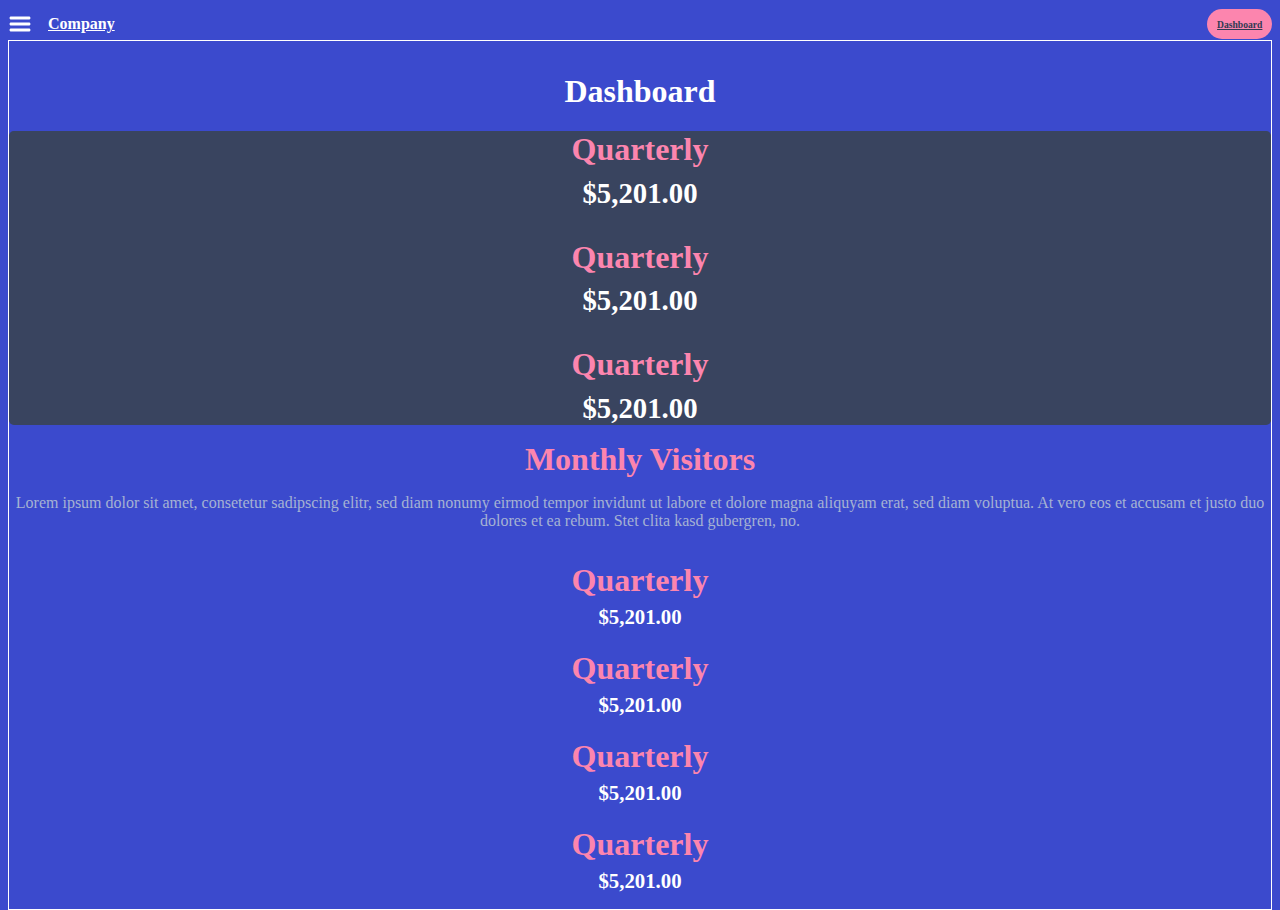
==== project refactoring module/index.html @ b436b803 "first commit" ====
<html>
    <head>
        <link rel="stylesheet" href="scripts.css">
    </head>
    <body>
        
        <nav id="nav">
            <div class="inner-wrapper">
                <svg viewBox="0 0 32 37" id="exit-btn">
                    <path id="back" d="M15.9,4.492a3,3,0,0,1,5.194,0L34.4,27.5A3,3,0,0,1,31.8,32H5.2a3,3,0,0,1-2.6-4.5Z" transform="translate(0 37) rotate(-90)" fill="#fff"/>
                </svg>
                
                <p>Lorem ipsum dolor sit amet, consetetur sadipscing elitr, sed diam nonumy eirmod</p>
            </div>
            <ul>
                <li class="selected"><a href="#">Dashboard</a></li>
                <li><a href="#">Settings</a></li>
                <li><a href="#">Profile</a></li>
                <li><a href="#">Reset Access</a></li>
                <li><a href="#">Contact</a></li>
            </ul>
        </nav>
        
        <header>
            <svg height="32px" id="menu-btn" class="open" viewBox="0 0 32 32">
                <path fill="white" d="M4,10h24c1.104,0,2-0.896,2-2s-0.896-2-2-2H4C2.896,6,2,6.896,2,8S2.896,10,4,10z M28,14H4c-1.104,0-2,0.896-2,2  s0.896,2,2,2h24c1.104,0,2-0.896,2-2S29.104,14,28,14z M28,22H4c-1.104,0-2,0.896-2,2s0.896,2,2,2h24c1.104,0,2-0.896,2-2  S29.104,22,28,22z"/>
            </svg>
            
            <a href="#" class="logo">Company</a>
            
            <a href="#" class="cta-btn">Dashboard</a>
        </header>
        
        <main>
            <h1>Dashboard</h1>
            
            <section class="panel">
                <ul class="data">
                    <li>
                        <h3>Quarterly</h3>
                        <p>$5,201.00</p>
                    </li>
                    <li>
                        <h3>Quarterly</h3>
                        <p>$5,201.00</p>
                    </li>
                    <li>
                        <h3>Quarterly</h3>
                        <p>$5,201.00</p>
                    </li>
                </ul>
            </section>
            
            <div class="columns half">
                <div class="col left">
                    <h3>Monthly Visitors</h3>
                    
                    <p>Lorem ipsum dolor sit amet, consetetur sadipscing elitr, sed diam nonumy eirmod tempor invidunt ut labore et dolore magna aliquyam erat, sed diam voluptua. At vero eos et accusam et justo duo dolores et ea rebum. Stet clita kasd gubergren, no.</p>
                </div>
                <div class="col">
                    <ul class="data secondary">
                        <li>
                            <h3>Quarterly</h3>
                            <p>$5,201.00</p>
                        </li>
                        <li>
                            <h3>Quarterly</h3>
                            <p>$5,201.00</p>
                        </li>
                        <li>
                            <h3>Quarterly</h3>
                            <p>$5,201.00</p>
                        </li>
                        <li>
                            <h3>Quarterly</h3>
                            <p>$5,201.00</p>
                        </li>
                    </ul>
                </div>
            </div>
        </main>
        
        <script src="index.pack.js"></script>
    </body>
</html>
---- project refactoring module/scripts.css ----
@import url('https://fonts.googleapis.com/css?family=Nunito:400,700&display=swap');

* {
    box-sizing: border-box;
}
html, body {
    margin: 0;
    padding: 0;
}

body {
    background: #3b4acd;
    color: #A5B2D3;
    padding: .5em;
    font-family: serif;
    height: 100vh;
    text-align:center;
}

header {
    display: flex;
    align-items: center;
    justify-content: center;
}

header svg {
    width: 1.5em;
    cursor: pointer;
}

a {
    color: white;
}


ul {
    list-style: none;
    padding: 0;
}

a.logo {
    font-weight: bold;
    margin: 0 1em;
}

a.cta-btn {
    margin-left: auto;
    background: #FC85AE;
    padding: 1em;
    display: inline-block;
    border-radius: 2em;
    font-size: .6em;
    color: #303A52;
    font-weight: bold;
}

/* Navigation */


nav {
    position: fixed;
    background: #576483;
    height: 100vh;
    left: 0;
    top: 0;
    width: 80%;
    visibility: hidden;
    transform: translateX(-50%);
    opacity: 0;
    transition: all .3s;
    text-align: center;
}


nav p {
    margin-bottom: 0;
}

nav svg {
    cursor: pointer;
    width: 1em;
}

nav ul li a {
    display: block;
    padding: .2em;
    font-size: 1.8em;
}

.selected {
    background: #9E579D;
}

.open-nav {
    visibility: unset;
    opacity: 1;
    transform: translateX(0);
}


/* Main Section */


h1 {
    color: white;
    margin-top: 1em;
}

.panel {
    background: #39445F;
    border-radius: .3em;
}

h3 {
    color: #FC85AE;
    margin: 0;
    font-size: 2em;
}

ul.data li p {
    color: white;
    font-weight: bold;
    font-size: 1.8em;
    margin: .3em 0 1em;
}

ul.data li:last-child p {
    margin-bottom: 0;
}
ul.secondary {
    margin-top: 2em;
}
ul.secondary li p {
    font-size: 1.3em;
}

main {
    border: 1px solid white;
}


/* Your Fixes Below */
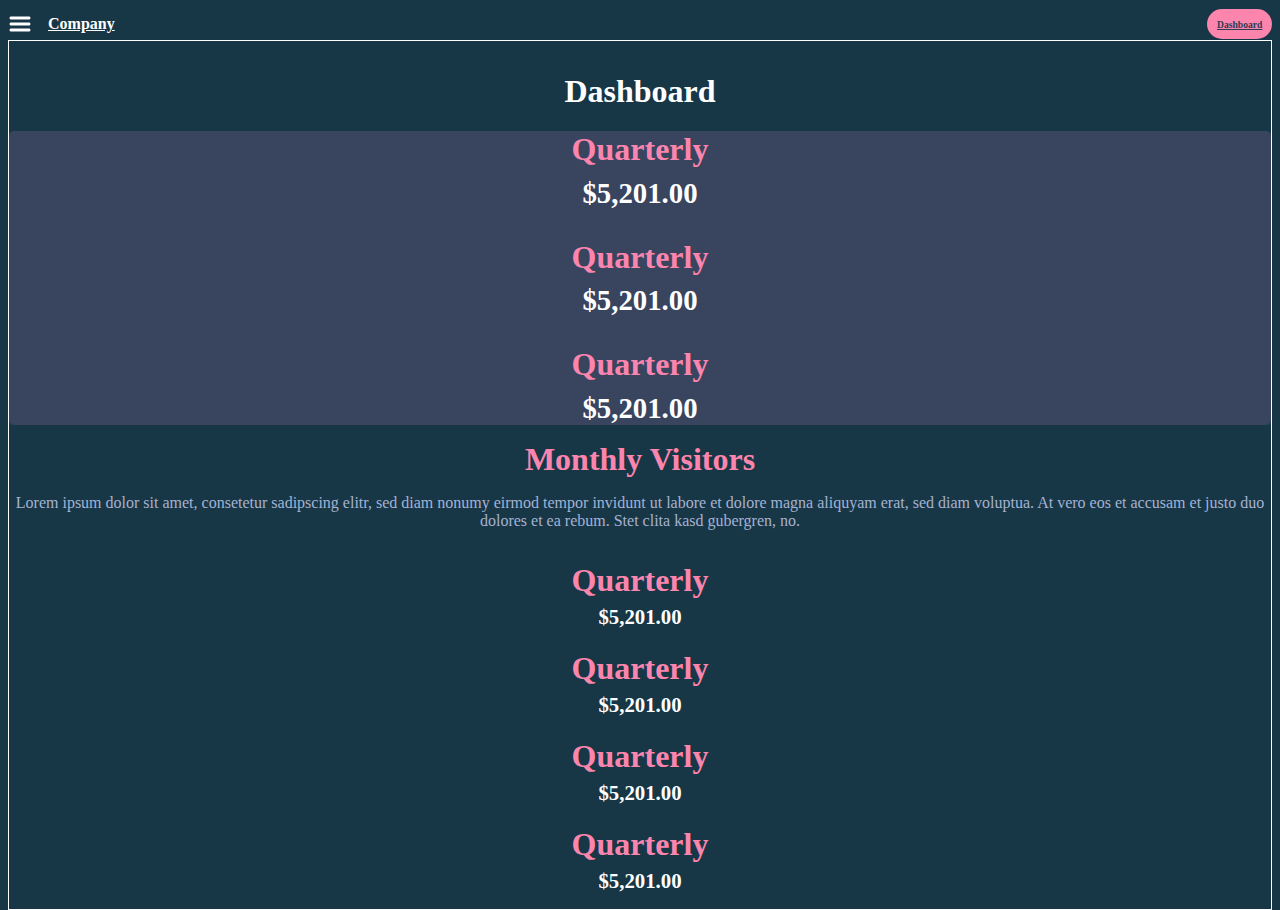
==== commit a79d648c: "fixing the color and contrast" ====
--- a/project refactoring module/index.html
+++ b/project refactoring module/index.html
@@ -80,6 +80,6 @@
             </div>
         </main>
         
-        <script src="index.pack.js"></script>
+        <script src="index.js"></script>
     </body>
 </html>--- a/project refactoring module/scripts.css
+++ b/project refactoring module/scripts.css
@@ -1,20 +1,21 @@
-@import url('https://fonts.googleapis.com/css?family=Nunito:400,700&display=swap');
+@import url("https://fonts.googleapis.com/css?family=Nunito:400,700&display=swap");
 
 * {
     box-sizing: border-box;
 }
-html, body {
+html,
+body {
     margin: 0;
     padding: 0;
 }
 
 body {
     background: #3b4acd;
-    color: #A5B2D3;
-    padding: .5em;
+    color: #a5b2d3;
+    padding: 0.5em;
     font-family: serif;
     height: 100vh;
-    text-align:center;
+    text-align: center;
 }
 
 header {
@@ -32,7 +33,6 @@
     color: white;
 }
 
-
 ul {
     list-style: none;
     padding: 0;
@@ -45,17 +45,16 @@
 
 a.cta-btn {
     margin-left: auto;
-    background: #FC85AE;
+    background: #fc85ae;
     padding: 1em;
     display: inline-block;
     border-radius: 2em;
-    font-size: .6em;
-    color: #303A52;
+    font-size: 0.6em;
+    color: #303a52;
     font-weight: bold;
 }
 
 /* Navigation */
-
 
 nav {
     position: fixed;
@@ -67,10 +66,9 @@
     visibility: hidden;
     transform: translateX(-50%);
     opacity: 0;
-    transition: all .3s;
+    transition: all 0.3s;
     text-align: center;
 }
-
 
 nav p {
     margin-bottom: 0;
@@ -83,12 +81,12 @@
 
 nav ul li a {
     display: block;
-    padding: .2em;
+    padding: 0.2em;
     font-size: 1.8em;
 }
 
 .selected {
-    background: #9E579D;
+    background: #9e579d;
 }
 
 .open-nav {
@@ -97,9 +95,7 @@
     transform: translateX(0);
 }
 
-
 /* Main Section */
-
 
 h1 {
     color: white;
@@ -107,12 +103,12 @@
 }
 
 .panel {
-    background: #39445F;
-    border-radius: .3em;
+    background: #39445f;
+    border-radius: 0.3em;
 }
 
 h3 {
-    color: #FC85AE;
+    color: #fc85ae;
     margin: 0;
     font-size: 2em;
 }
@@ -121,7 +117,7 @@
     color: white;
     font-weight: bold;
     font-size: 1.8em;
-    margin: .3em 0 1em;
+    margin: 0.3em 0 1em;
 }
 
 ul.data li:last-child p {
@@ -138,5 +134,10 @@
     border: 1px solid white;
 }
 
-
-/* Your Fixes Below */+/* Your Fixes Below */
+body {
+    background-color: #173746;
+}
+.open-nav {
+    background-color: #414756;
+}
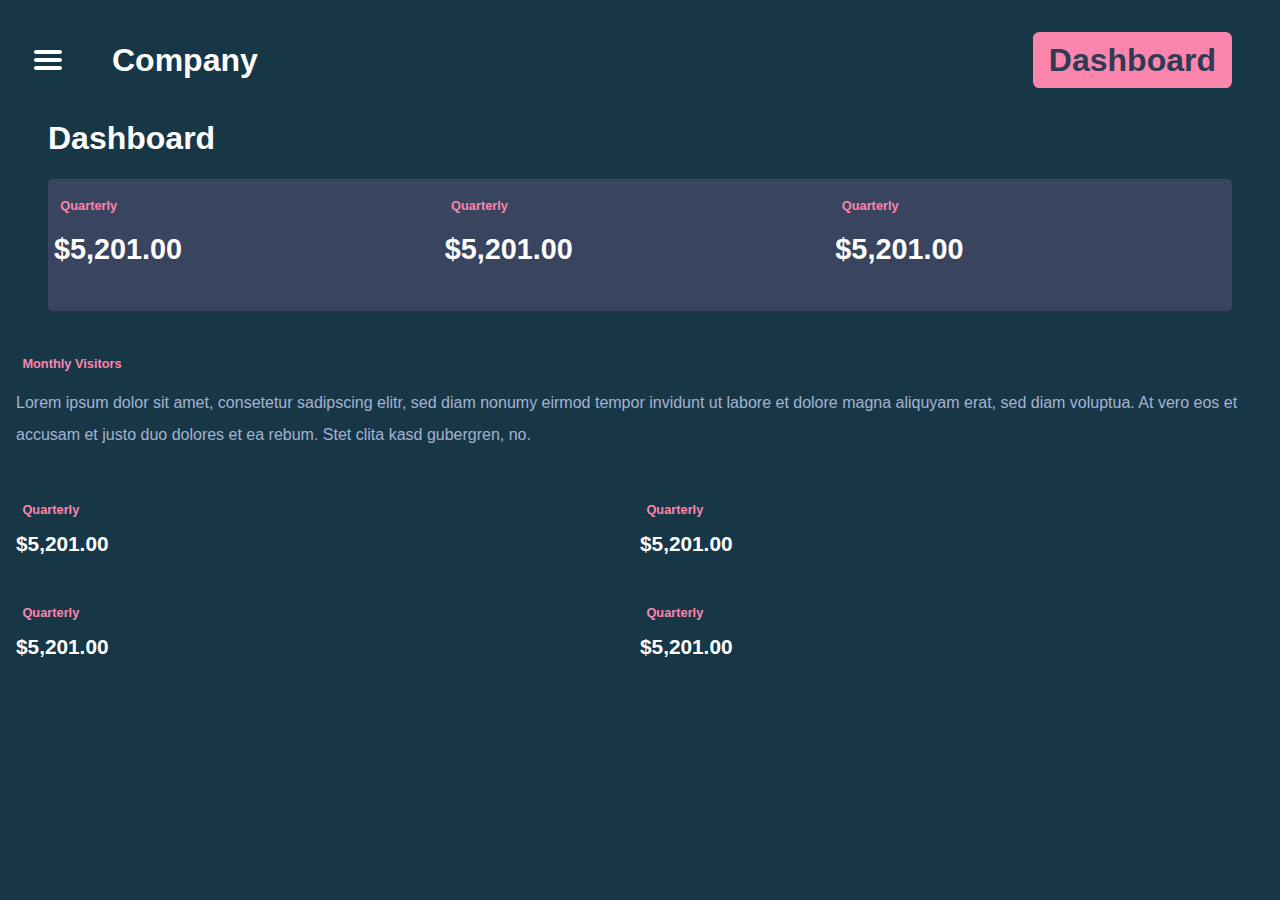
==== commit 37af48fe: "added meta tag" ====
--- a/project refactoring module/index.html
+++ b/project refactoring module/index.html
@@ -1,16 +1,24 @@
 <html>
     <head>
-        <link rel="stylesheet" href="scripts.css">
+        <link rel="stylesheet" href="scripts.css" />
+        <meta name="viewport" content="width=device-width, initial-scale=1.0" />
     </head>
     <body>
-        
         <nav id="nav">
             <div class="inner-wrapper">
                 <svg viewBox="0 0 32 37" id="exit-btn">
-                    <path id="back" d="M15.9,4.492a3,3,0,0,1,5.194,0L34.4,27.5A3,3,0,0,1,31.8,32H5.2a3,3,0,0,1-2.6-4.5Z" transform="translate(0 37) rotate(-90)" fill="#fff"/>
+                    <path
+                        id="back"
+                        d="M15.9,4.492a3,3,0,0,1,5.194,0L34.4,27.5A3,3,0,0,1,31.8,32H5.2a3,3,0,0,1-2.6-4.5Z"
+                        transform="translate(0 37) rotate(-90)"
+                        fill="#fff"
+                    />
                 </svg>
-                
-                <p>Lorem ipsum dolor sit amet, consetetur sadipscing elitr, sed diam nonumy eirmod</p>
+
+                <p>
+                    Lorem ipsum dolor sit amet, consetetur sadipscing elitr, sed
+                    diam nonumy eirmod
+                </p>
             </div>
             <ul>
                 <li class="selected"><a href="#">Dashboard</a></li>
@@ -20,20 +28,23 @@
                 <li><a href="#">Contact</a></li>
             </ul>
         </nav>
-        
+
         <header>
             <svg height="32px" id="menu-btn" class="open" viewBox="0 0 32 32">
-                <path fill="white" d="M4,10h24c1.104,0,2-0.896,2-2s-0.896-2-2-2H4C2.896,6,2,6.896,2,8S2.896,10,4,10z M28,14H4c-1.104,0-2,0.896-2,2  s0.896,2,2,2h24c1.104,0,2-0.896,2-2S29.104,14,28,14z M28,22H4c-1.104,0-2,0.896-2,2s0.896,2,2,2h24c1.104,0,2-0.896,2-2  S29.104,22,28,22z"/>
+                <path
+                    fill="white"
+                    d="M4,10h24c1.104,0,2-0.896,2-2s-0.896-2-2-2H4C2.896,6,2,6.896,2,8S2.896,10,4,10z M28,14H4c-1.104,0-2,0.896-2,2  s0.896,2,2,2h24c1.104,0,2-0.896,2-2S29.104,14,28,14z M28,22H4c-1.104,0-2,0.896-2,2s0.896,2,2,2h24c1.104,0,2-0.896,2-2  S29.104,22,28,22z"
+                />
             </svg>
-            
+
             <a href="#" class="logo">Company</a>
-            
+
             <a href="#" class="cta-btn">Dashboard</a>
         </header>
-        
+
         <main>
             <h1>Dashboard</h1>
-            
+
             <section class="panel">
                 <ul class="data">
                     <li>
@@ -50,12 +61,18 @@
                     </li>
                 </ul>
             </section>
-            
+
             <div class="columns half">
                 <div class="col left">
                     <h3>Monthly Visitors</h3>
-                    
-                    <p>Lorem ipsum dolor sit amet, consetetur sadipscing elitr, sed diam nonumy eirmod tempor invidunt ut labore et dolore magna aliquyam erat, sed diam voluptua. At vero eos et accusam et justo duo dolores et ea rebum. Stet clita kasd gubergren, no.</p>
+
+                    <p>
+                        Lorem ipsum dolor sit amet, consetetur sadipscing elitr,
+                        sed diam nonumy eirmod tempor invidunt ut labore et
+                        dolore magna aliquyam erat, sed diam voluptua. At vero
+                        eos et accusam et justo duo dolores et ea rebum. Stet
+                        clita kasd gubergren, no.
+                    </p>
                 </div>
                 <div class="col">
                     <ul class="data secondary">
@@ -79,7 +96,7 @@
                 </div>
             </div>
         </main>
-        
+
         <script src="index.js"></script>
     </body>
-</html>+</html>
--- a/project refactoring module/scripts.css
+++ b/project refactoring module/scripts.css
@@ -25,7 +25,7 @@
 }
 
 header svg {
-    width: 1.5em;
+    width: 2em;
     cursor: pointer;
 }
 
@@ -132,12 +132,121 @@
 
 main {
     border: 1px solid white;
+    margin-top: 1em;
 }
 
 /* Your Fixes Below */
+
 body {
     background-color: #173746;
+    font-family: Arial, Helvetica, sans-serif;
 }
 .open-nav {
     background-color: #414756;
-}
+    padding-top: 3em;
+    padding-left: 2em;
+    padding-right: 2em;
+}
+
+a.logo {
+    font-family: Arial, Helvetica, sans-serif;
+    font-size: 1em;
+    position: relative;
+}
+
+a.cta-btn {
+    font-size: 1em;
+    padding: 0.3em 0.5em;
+    margin-top: auto;
+    position: relative;
+    border-radius: 0.2em;
+}
+
+.panel {
+    padding-bottom: 1em;
+    margin-left: 2em;
+    margin-right: 2em;
+    margin-bottom: 2em;
+}
+
+h3 {
+    padding-top: 1em;
+    margin: 0.5em;
+}
+
+.inner-wrapper {
+    font-size: 2em;
+}
+
+header.logo {
+    font-size: 5em;
+}
+
+main {
+    border: unset;
+}
+
+a {
+    text-decoration: none;
+}
+
+p {
+    line-height: 2em;
+}
+
+nav {
+    font-size: 2em;
+    margin: auto;
+}
+
+nav ul li a {
+    font-size: 1.2em;
+    padding: 0.1em 0.1em;
+}
+
+.inner-wrapper {
+    font-size: 1em;
+}
+
+h1 {
+    padding-left: 1em;
+}
+
+h3 {
+    font-size: 0.8em;
+}
+
+header {
+    font-size: 2em;
+    padding-top: 0.5em;
+    margin-right: 1em;
+}
+
+
+/* Large Phones */
+
+@media (min-width: 420px) {
+    body {
+        padding: 1em;
+        text-align: left;
+    }
+    ul.data {
+        display: flex;
+        flex-wrap: wrap;
+    }
+    ul.data li {
+        flex: 0 0 50%;
+    }
+}
+
+@media (min-width: 550px) {
+    ul.data {
+        justify-content: center;
+    }
+    .panel ul.data li {
+        flex: 0 0 33%;
+    }
+    .panel ul.data li p {
+        margin-bottom: 0;
+    }
+}